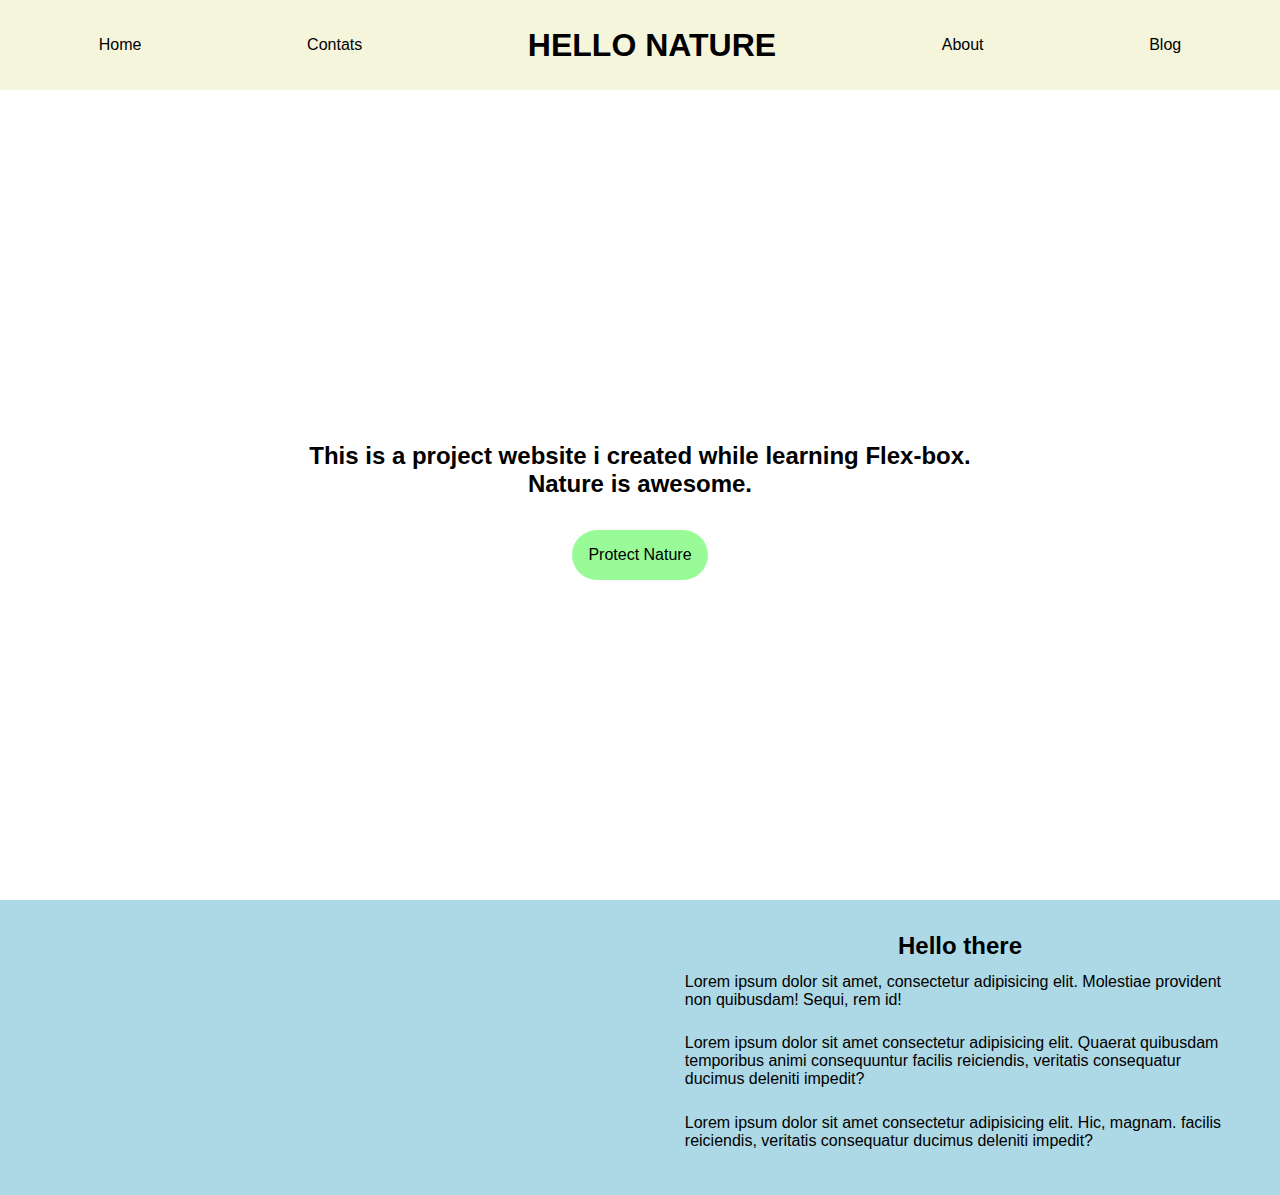
==== BASICS/PROJ5/index.html @ 3fb4e681 "Project 5 added." ====
<!DOCTYPE html>
<html lang="en">
  <head>
    <meta charset="UTF-8" />
    <meta http-equiv="X-UA-Compatible" content="IE=edge" />
    <meta name="viewport" content="width=device-width, initial-scale=1.0" />
    <link rel="stylesheet" href="style.css" />
    <title>PROJECT 5</title>
  </head>
  <body>
    <header>
      <nav>
        <ul>
          <li><a href="Home">Home</a></li>
          <li><a href="Contact">Contats</a></li>
          <h1>HELLO NATURE</h1>
          <li><a href="About">About</a></li>
          <li><a href="Blog">Blog</a></li>
        </ul>
      </nav>
    </header>

    <section class="hero">
      <h2>This is a project website i created while learning Flex-box.</br> Nature is awesome.</h2>
      <button>Protect Nature</button>
    </section>

    <section class="intro">
      <div class="intro-img">
        <img src="/img1.jpg" alt="" />
      </div>
      
      <div class="intro-text">
        <h2>Hello there</h2>
      <p>
        Lorem ipsum dolor sit amet, consectetur adipisicing elit. Molestiae
        provident non quibusdam! Sequi, rem id!
      </p>
      <p>
        Lorem ipsum dolor sit amet consectetur adipisicing elit. Quaerat
        quibusdam temporibus animi consequuntur facilis reiciendis, veritatis
        consequatur ducimus deleniti impedit?
      </p>
      <p>
        Lorem ipsum dolor sit amet consectetur adipisicing elit. Hic, magnam. facilis reiciendis, veritatis
        consequatur ducimus deleniti impedit?
      </p>
    </div>
    </section>
  </body>
</html>
---- BASICS/PROJ5/style.css ----
* {
  margin: 0;
  padding: 0;
  box-sizing: border-box;
  font-family: Helvetica, Arial, sans-serif;
}

a {
  color: black;
  text-decoration: none;
}

nav ul {
  display: flex;
  min-height: 10vh;
  justify-content: space-around;
  align-items: center;
  padding: 1rem;
  background: beige;
}

ul {
  list-style: none;
  cursor: pointer;
}

.hero {
  min-height: 90vh;
  background-image: url("/img2.jpg");
  background-size: cover;
  background-position: center;
  color: black;
  display: flex;
  flex-direction: column;
  align-items: center;
  justify-content: center;
}

.hero h2 {
  text-align: center;
  margin: 2rem;
}

.hero button {
  padding: 1rem;
  background: palegreen;
  border: none;
  border-radius: 2.1rem;
  font-size: 1rem;
}

.intro {
  display: flex;
  flex-wrap: wrap;
}

.intro img {
  width: 100%;
}
.intro-img {
  flex: 1 1 30rem;
  background: lightblue;
}

.intro-text {
  flex: 1 1 30rem;
  background: lightblue;

  display: flex;
  flex-direction: column;
  align-items: center;
  justify-content: center;
}

.intro-text {
  padding: 2rem;
}

.intro-text p {
  padding: 0.8rem;
}
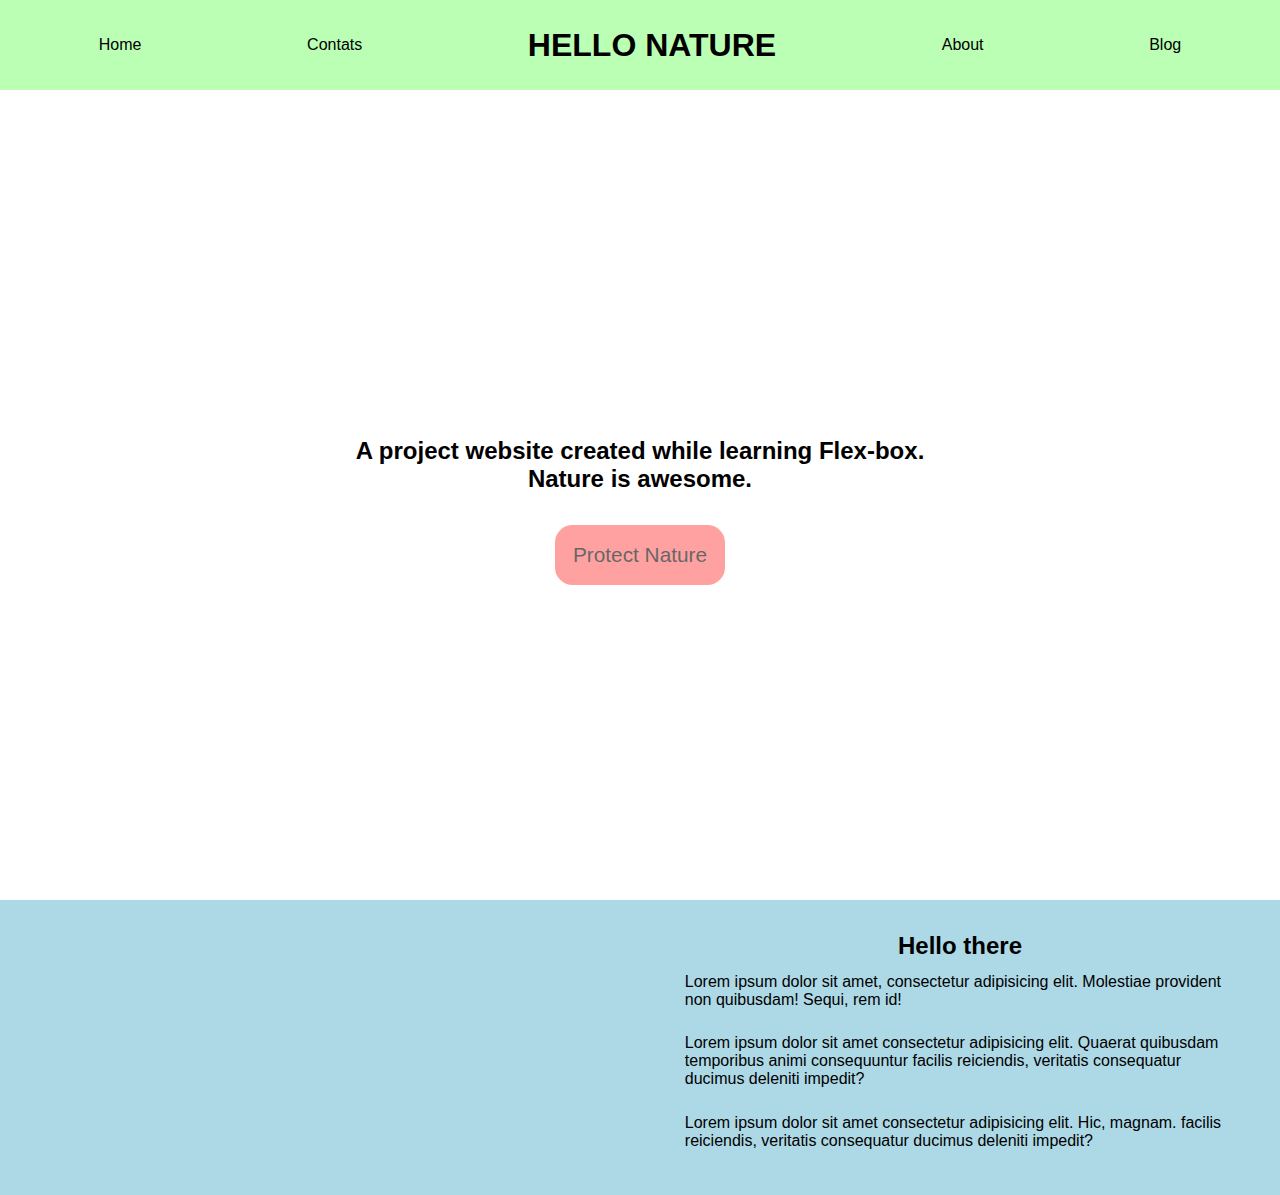
==== commit 125121ad: "p5 patch" ====
--- a/BASICS/PROJ5/index.html
+++ b/BASICS/PROJ5/index.html
@@ -21,8 +21,8 @@
     </header>
 
     <section class="hero">
-      <h2>This is a project website i created while learning Flex-box.</br> Nature is awesome.</h2>
-      <button>Protect Nature</button>
+      <h2>A project website created while learning Flex-box.</br> Nature is awesome.</h2>
+      <button class="button">Protect Nature</button>
     </section>
 
     <section class="intro">
--- a/BASICS/PROJ5/style.css
+++ b/BASICS/PROJ5/style.css
@@ -16,7 +16,7 @@
   justify-content: space-around;
   align-items: center;
   padding: 1rem;
-  background: beige;
+  background: #baffb4;
 }
 
 ul {
@@ -29,7 +29,6 @@
   background-image: url("/img2.jpg");
   background-size: cover;
   background-position: center;
-  color: black;
   display: flex;
   flex-direction: column;
   align-items: center;
@@ -39,14 +38,21 @@
 .hero h2 {
   text-align: center;
   margin: 2rem;
+  color: black;
+  font-weight: 560;
 }
 
-.hero button {
-  padding: 1rem;
-  background: palegreen;
+.button {
+  padding: 1.1rem;
+  background: #ff6464;
   border: none;
-  border-radius: 2.1rem;
-  font-size: 1rem;
+  border-radius: 1.1rem;
+  font-size: 1.3rem;
+  cursor: pointer;
+  opacity: 0.6;
+}
+.button:hover {
+  opacity: 1;
 }
 
 .intro {
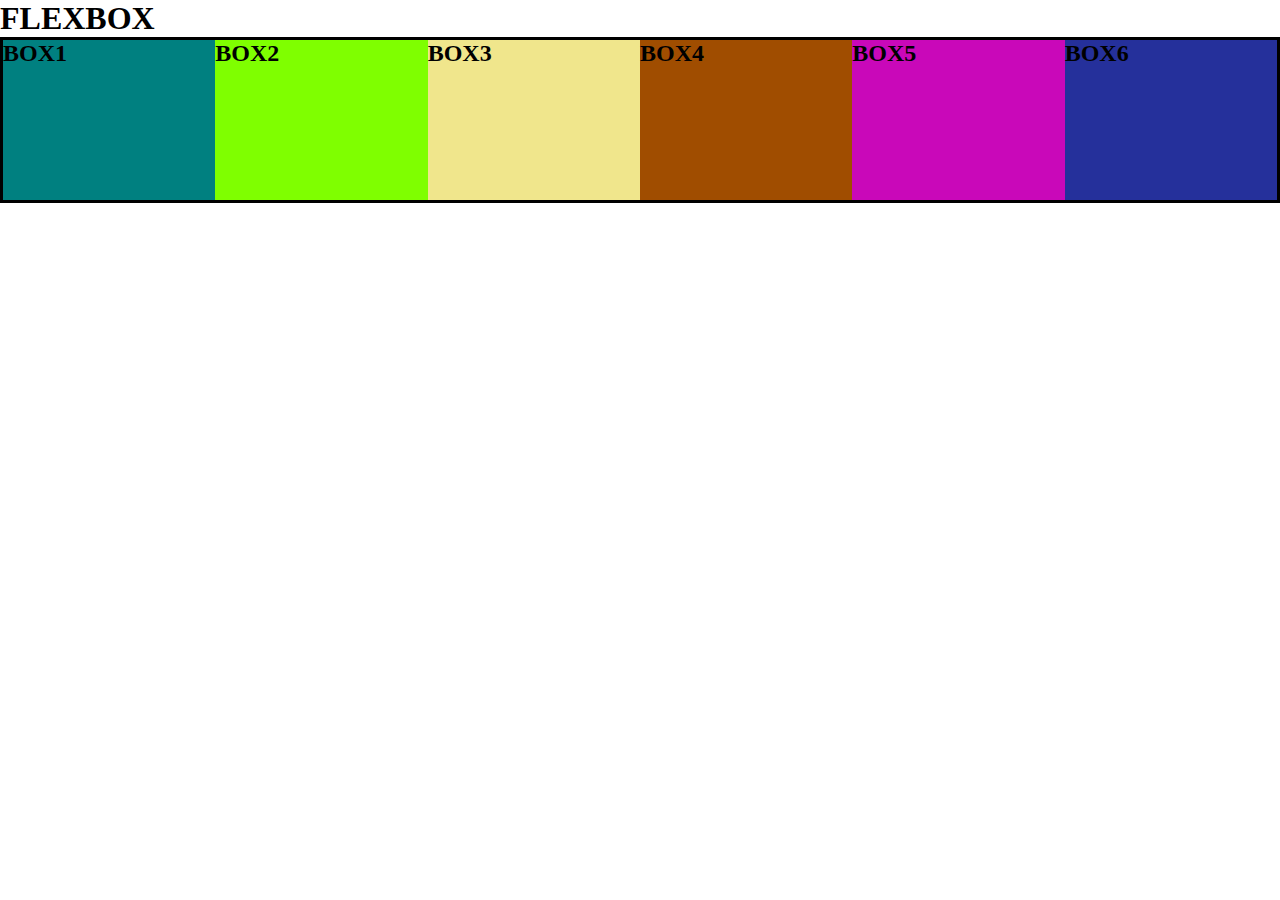
==== commit d6516fe0: "Project 5 added" ====
--- a/BASICS/PROJ5/index.html
+++ b/BASICS/PROJ5/index.html
@@ -2,50 +2,24 @@
 <html lang="en">
   <head>
     <meta charset="UTF-8" />
+    <meta
+      name="description"
+      content="This is the description of this website."
+    />
     <meta http-equiv="X-UA-Compatible" content="IE=edge" />
     <meta name="viewport" content="width=device-width, initial-scale=1.0" />
+    <title>PROJECT 5</title>
     <link rel="stylesheet" href="style.css" />
-    <title>PROJECT 5</title>
   </head>
   <body>
-    <header>
-      <nav>
-        <ul>
-          <li><a href="Home">Home</a></li>
-          <li><a href="Contact">Contats</a></li>
-          <h1>HELLO NATURE</h1>
-          <li><a href="About">About</a></li>
-          <li><a href="Blog">Blog</a></li>
-        </ul>
-      </nav>
-    </header>
-
-    <section class="hero">
-      <h2>A project website created while learning Flex-box.</br> Nature is awesome.</h2>
-      <button class="button">Protect Nature</button>
-    </section>
-
-    <section class="intro">
-      <div class="intro-img">
-        <img src="/img1.jpg" alt="" />
-      </div>
-      
-      <div class="intro-text">
-        <h2>Hello there</h2>
-      <p>
-        Lorem ipsum dolor sit amet, consectetur adipisicing elit. Molestiae
-        provident non quibusdam! Sequi, rem id!
-      </p>
-      <p>
-        Lorem ipsum dolor sit amet consectetur adipisicing elit. Quaerat
-        quibusdam temporibus animi consequuntur facilis reiciendis, veritatis
-        consequatur ducimus deleniti impedit?
-      </p>
-      <p>
-        Lorem ipsum dolor sit amet consectetur adipisicing elit. Hic, magnam. facilis reiciendis, veritatis
-        consequatur ducimus deleniti impedit?
-      </p>
+    <h1>FLEXBOX</h1>
+    <div class="container1">
+      <div class="box1 box"><h2>BOX1</h2></div>
+      <div class="box2 box"><h2>BOX2</h2></div>
+      <div class="box3 box"><h2>BOX3</h2></div>
+      <div class="box4 box"><h2>BOX4</h2></div>
+      <div class="box5 box"><h2>BOX5</h2></div>
+      <div class="box6 box"><h2>BOX6</h2></div>
     </div>
-    </section>
   </body>
 </html>
--- a/BASICS/PROJ5/style.css
+++ b/BASICS/PROJ5/style.css
@@ -1,87 +1,75 @@
+/* 
+Uncomment the properties for seeing their functions.
+
+By changing the number of order property we can change the order in which the groups appear.
+By changing the flex-grow property we can relatively arrage contents. we can use it instead of width; apply to the base class.
+flex-basis and flex-grow would help in creating layouts.
+*/
+
 * {
   margin: 0;
   padding: 0;
   box-sizing: border-box;
-  font-family: Helvetica, Arial, sans-serif;
 }
 
-a {
-  color: black;
-  text-decoration: none;
+.container1 {
+  border: 3px solid black;
+  display: flex;
+  flex-wrap: wrap;
+
+  /*
+  flex-direction: column;
+  flex-direction: column-reverse;
+  flex-direction: row-reverse;
+  flex-direction: row;
+  
+ 
+  justify-content: end;
+  
+  justify-content: center;
+  justify-content: flex-end;
+  align-items: stretch;
+  justify-content: space-evenly;
+  height: 50vh;
+  align-items: center;
+  */
 }
 
-nav ul {
-  display: flex;
-  min-height: 10vh;
-  justify-content: space-around;
-  align-items: center;
-  padding: 1rem;
-  background: #baffb4;
+.box {
+  height: 10rem;
+  flex: 1 1 10rem;
+  /*
+  flex-basis: 10rem;
+  flex-grow: 1;
+  */
 }
 
-ul {
-  list-style: none;
-  cursor: pointer;
+.box1 {
+  background: teal;
+  order: 1;
 }
 
-.hero {
-  min-height: 90vh;
-  background-image: url("/img2.jpg");
-  background-size: cover;
-  background-position: center;
-  display: flex;
-  flex-direction: column;
-  align-items: center;
-  justify-content: center;
+.box2 {
+  background: chartreuse;
+  order: 2;
 }
 
-.hero h2 {
-  text-align: center;
-  margin: 2rem;
-  color: black;
-  font-weight: 560;
+.box3 {
+  background: khaki;
+  order: 3;
 }
 
-.button {
-  padding: 1.1rem;
-  background: #ff6464;
-  border: none;
-  border-radius: 1.1rem;
-  font-size: 1.3rem;
-  cursor: pointer;
-  opacity: 0.6;
-}
-.button:hover {
-  opacity: 1;
+.box4 {
+  background: rgb(160, 77, 0);
+  order: 4;
 }
 
-.intro {
-  display: flex;
-  flex-wrap: wrap;
+.box5 {
+  background: rgb(201, 8, 185);
+  order: 5;
 }
 
-.intro img {
-  width: 100%;
+.box6 {
+  background: rgb(37, 48, 155);
+  order: 6;
 }
-.intro-img {
-  flex: 1 1 30rem;
-  background: lightblue;
-}
-
-.intro-text {
-  flex: 1 1 30rem;
-  background: lightblue;
-
-  display: flex;
-  flex-direction: column;
-  align-items: center;
-  justify-content: center;
-}
-
-.intro-text {
-  padding: 2rem;
-}
-
-.intro-text p {
-  padding: 0.8rem;
-}
